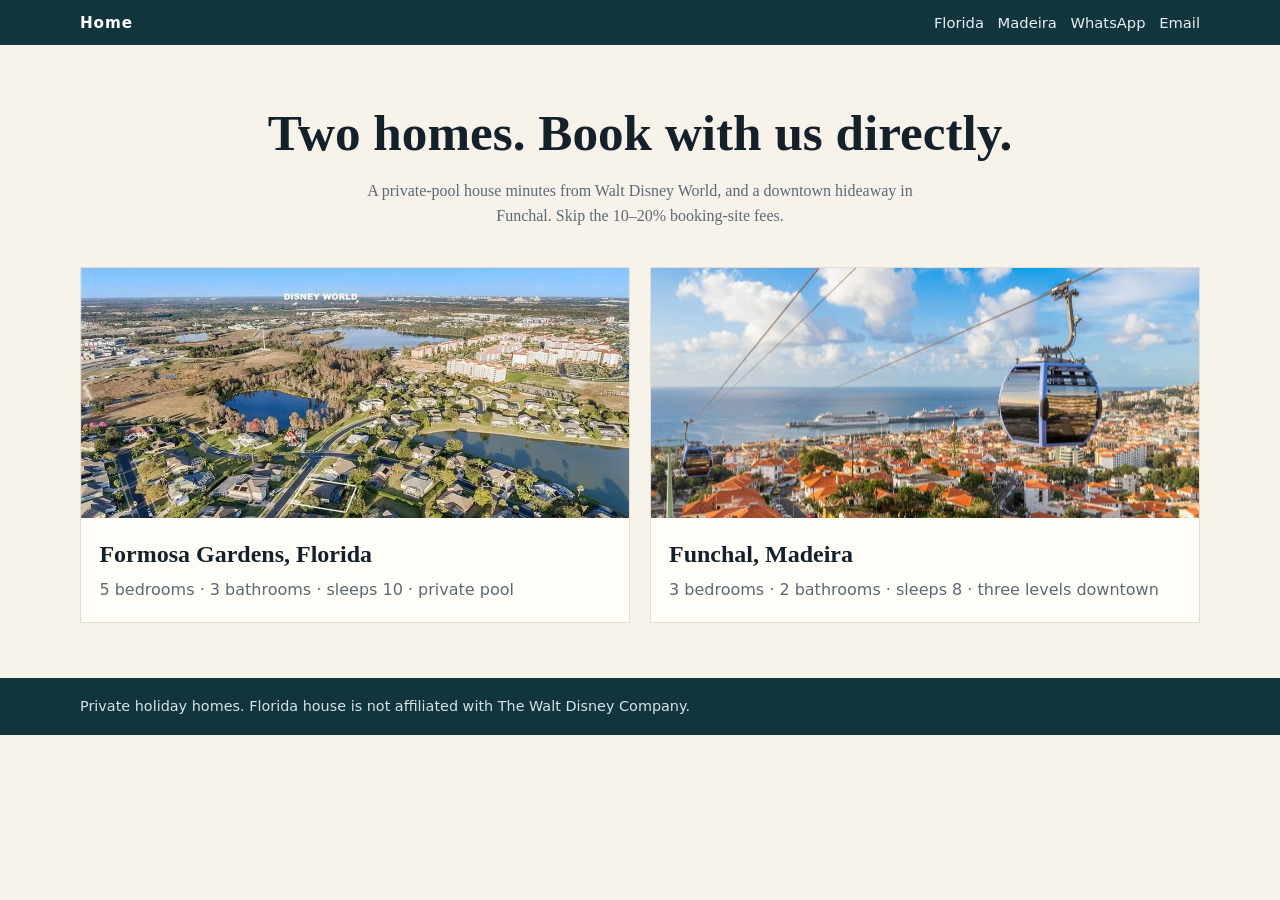
==== public/index.html @ 55bf4daf "Hub Florida card uses D Disney View and Home label" ====
<!DOCTYPE html>
<html lang="en">
<head>
<meta charset="utf-8">
<meta name="viewport" content="width=device-width, initial-scale=1">
<title>Two family homes — near Walt Disney World and Funchal, Madeira</title>
<meta name="description" content="Book direct: a 5-bedroom pool home in Formosa Gardens, Kissimmee, and a 3-bedroom hideaway in downtown Funchal, Madeira.">
<link rel="stylesheet" href="css/site.css">
</head>
<body>
<header><div class="wrap top">
  <a class="brand" href="/">Home</a>
  <nav>
    <a href="/disney/">Florida</a>
    <a href="/madeira/">Madeira</a>
    <a href="https://wa.me/15085071559">WhatsApp</a>
    <a href="mailto:vacation@near-disney.com">Email</a>
  </nav>
</div></header>
<div class="wrap hero-home">
  <h1>Two homes. Book with us directly.</h1>
  <p>A private-pool house minutes from Walt Disney World, and a downtown hideaway in Funchal. Skip the 10–20% booking-site fees.</p>
</div>
<div class="wrap destinations">
  <a class="dest" href="/disney/">
    <img src="images/disney/D%20Disney%20View.webp" alt="Formosa Gardens home">
    <div class="body">
      <h2>Formosa Gardens, Florida</h2>
      <p>5 bedrooms · 3 bathrooms · sleeps 10 · private pool</p>
    </div>
  </a>
  <a class="dest" href="/madeira/">
    <img src="images/madeira/F%20Card%203.webp" alt="Funchal home">
    <div class="body">
      <h2>Funchal, Madeira</h2>
      <p>3 bedrooms · 2 bathrooms · sleeps 8 · three levels downtown</p>
    </div>
  </a>
</div>
<footer><div class="wrap">Private holiday homes. Florida house is not affiliated with The Walt Disney Company.</div></footer>
</body>
</html>
---- public/css/site.css ----
:root{--ink:#14202a;--muted:#5c6a74;--paper:#f7f2ea;--card:#fffdf8;--line:#e6ddd0;--navy:#12343c;--teal:#1b6b72;--wa:#1fa855;--madeira:#c0392b}
*{box-sizing:border-box}body{margin:0;font-family:Georgia,serif;color:var(--ink);background:var(--paper);line-height:1.55}
img{max-width:100%;display:block}a{color:var(--teal)}
.wrap{width:min(1120px,calc(100% - 2rem));margin:0 auto}
header{background:var(--navy);color:#fff;position:sticky;top:0;z-index:20}
.top{display:flex;justify-content:space-between;align-items:center;gap:1rem;padding:.85rem 0;flex-wrap:wrap}
.brand{color:#fff;text-decoration:none;font:700 .95rem system-ui;letter-spacing:.06em}
nav{display:flex;gap:.85rem;flex-wrap:wrap}
nav a{color:#e7f1f2;text-decoration:none;font:400 .92rem system-ui}
.hero-home{padding:3rem 0 1rem;text-align:center}
.hero-home h1{font-size:clamp(2rem,5vw,3.2rem);margin:0 0 .4rem}
.hero-home p{color:var(--muted);max-width:36rem;margin:0 auto}
.destinations{display:grid;gap:1.2rem;padding:1.4rem 0 3.4rem}
@media(min-width:800px){.destinations{grid-template-columns:1fr 1fr}}
.dest{background:var(--card);border:1px solid var(--line);text-decoration:none;color:inherit;overflow:hidden}
.dest img,.dest .ph{width:100%;height:250px;object-fit:cover;background:#d7cfc2}
.dest .body{padding:1.1rem 1.15rem 1.25rem}
.dest h2{margin:0 0 .3rem}.dest p{margin:0;color:var(--muted);font-family:system-ui}
.dest:hover{outline:2px solid var(--teal)}
.slideshow{position:relative;background:#111}
.slideshow .stage{min-height:min(72vh,680px);display:grid;place-items:center;background:#111}
.slideshow img{width:100%;max-height:min(72vh,680px);height:auto;object-fit:contain;display:none;background:#111}
.slideshow img.on{display:block}
.slide-btn{position:absolute;top:50%;transform:translateY(-50%);background:rgba(0,0,0,.45);color:#fff;border:0;width:44px;height:44px;font-size:1.4rem;cursor:pointer}
.prev{left:.6rem}.next{right:.6rem}
.dots{position:absolute;left:0;right:0;bottom:.7rem;display:flex;justify-content:center;gap:.35rem;flex-wrap:wrap}
.dots button{width:8px;height:8px;border-radius:50%;border:0;background:rgba(255,255,255,.4);cursor:pointer}
.dots button.on{background:#fff}
.intro{padding:2rem 0 1rem}
.intro h1{margin:0 0 .35rem;font-size:clamp(1.8rem,4vw,2.5rem)}
.grid{display:grid;gap:1rem}
@media(min-width:720px){.two{grid-template-columns:1.15fr .85fr}.three{grid-template-columns:1fr 1fr 1fr}}
.card{background:var(--card);border:1px solid var(--line);padding:1.1rem 1.15rem}
.facts{margin:.25rem 0 0;padding-left:1.1rem}
.cta{display:flex;gap:.7rem;flex-wrap:wrap;margin-top:1rem}
.btn{display:inline-block;text-decoration:none;font:700 .95rem system-ui;padding:.75rem 1.1rem;border-radius:6px}
.wa{background:var(--wa);color:#06240f}.mail{background:var(--navy);color:#fff}
.block{padding:1.2rem 0 2.3rem}
footer{background:var(--navy);color:#d5e4e6;padding:1.3rem 0;font:400 .9rem system-ui}
footer a{color:#fff}
.note{color:var(--muted);font:400 .92rem system-ui}
.ph{display:grid;place-items:center;color:#6b6258;font:400 .9rem system-ui}
.brochure{background:#fff}
.kicker{font:600 .78rem system-ui;letter-spacing:.14em;text-transform:uppercase;color:var(--teal);margin:0 0 .35rem}
.story{max-width:46rem;margin:0 auto;padding:2.4rem 0 1.2rem;text-align:center}
.story h1,.story h2{margin:.2rem 0 .7rem;font-weight:400}
.story h1{font-size:clamp(1.9rem,4vw,2.8rem)}
.story p{margin:0 0 .9rem;font-size:1.05rem}
.split{display:grid;gap:1.6rem;padding:1.4rem 0 2.6rem}
@media(min-width:800px){.split{grid-template-columns:1fr 1fr;align-items:start}}
.split h2{margin-top:0;font-weight:400;color:var(--navy)}
.stay{background:#111;color:#eef6f6;text-align:center;padding:3.2rem 1rem}
.stay h2{margin:0 0 .5rem;font-weight:400;font-size:2rem;color:#fff}
.stay p{max-width:36rem;margin:0 auto 1rem;color:#c9c9c9}
.stay-split{display:grid;background:#111;color:#eef6f6}
@media(min-width:800px){.stay-split{grid-template-columns:1fr 1fr;align-items:stretch}}
.stay-split img{width:100%;height:100%;min-height:280px;object-fit:cover}
.stay-split .copy{padding:2.4rem 1.6rem;display:flex;flex-direction:column;justify-content:center}
.stay-split h2{margin:0 0 .6rem;font-weight:400;font-size:2rem;color:#fff}
.stay-split p{margin:0 0 1rem;color:#c9c9c9}
.contact-block{text-align:center;padding:2.2rem 0 2.8rem}
.contact-block h2{margin:0 0 .4rem;font-weight:400}
body.madeira{background:#fff;color:#333}
body.madeira header,body.madeira footer{background:var(--madeira)}
body.madeira .brand,body.madeira nav a,body.madeira footer a{color:#fff}
body.madeira .story h1{color:var(--madeira)}
body.madeira a{color:var(--madeira)}
body.madeira .mail{background:var(--madeira);color:#fff}
.circles{display:grid;gap:1.6rem;padding:0 0 2.8rem;text-align:center}
@media(min-width:800px){.circles{grid-template-columns:1fr 1fr 1fr}}
.circles h2{margin:.9rem 0 .45rem;font-weight:400;font-size:1.35rem}
.circles p{margin:0 auto;max-width:22rem;color:#555;font-size:.98rem}
.round{width:304px;height:304px;border-radius:50%;object-fit:cover;margin:0 auto;background:#e6e0d8;display:block}
.info-head{text-align:center;padding:2.4rem 0 0}
.info-head h2{color:var(--madeira);letter-spacing:.12em;font:700 1.6rem system-ui;margin:0 0 1.6rem}
.hero-photo{min-height:78vh;display:grid;align-items:end;color:#fff;background:#12343c center/cover no-repeat}
.hero-photo.florida{background-image:linear-gradient(180deg,rgba(18,52,60,.2),rgba(18,52,60,.72)),url("../images/disney/F%20Outside%20Background.jpg")}
.hero-photo .inner{padding:5rem 0 3rem}
.hero-photo h1{margin:0 0 .5rem;font-size:clamp(2rem,5vw,3.3rem);font-weight:400;color:#fff}
.hero-photo p{margin:0 0 1rem;max-width:34rem;color:#e7f1f2}
.stack{max-width:46rem;margin:0 auto;padding:2.2rem 0 0}
.stack h2{margin:1.6rem 0 .5rem;font-weight:400;color:var(--navy)}
.stack p{margin:0 0 .9rem}
.map-box{margin:1.4rem auto 0;max-width:720px;text-align:left;background:var(--card);border:1px solid var(--line);padding:.8rem 1rem 1rem}
.map-box summary{cursor:pointer;font:600 .95rem system-ui;list-style:none}
.map-box iframe{width:100%;height:320px;border:0;margin-top:.8rem}
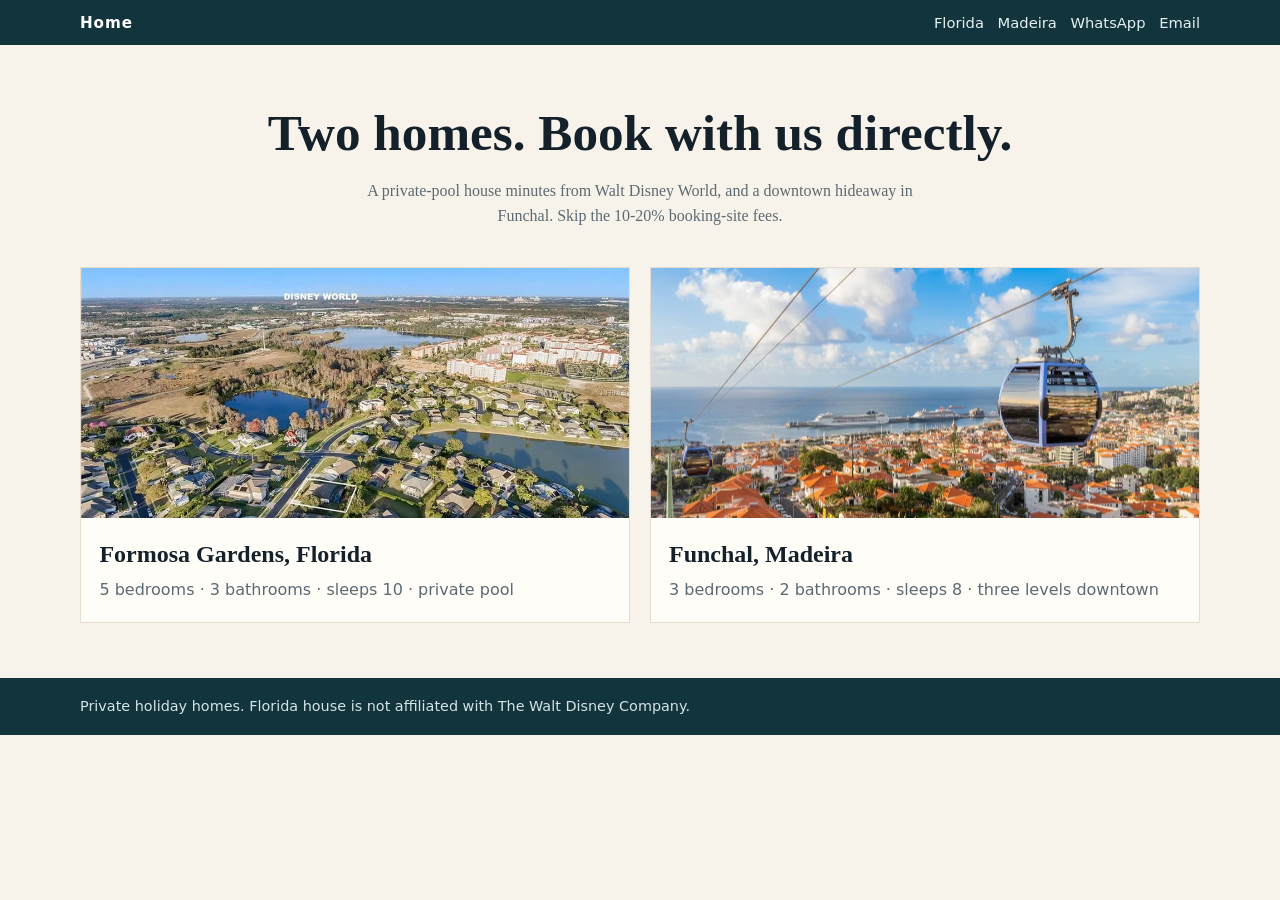
==== commit 6db1a42e: "Hub D Disney View, Home nav labels, Madeira map z=14" ====
--- a/public/index.html
+++ b/public/index.html
@@ -3,7 +3,7 @@
 <head>
 <meta charset="utf-8">
 <meta name="viewport" content="width=device-width, initial-scale=1">
-<title>Two family homes — near Walt Disney World and Funchal, Madeira</title>
+<title>Two family homes - near Walt Disney World and Funchal, Madeira</title>
 <meta name="description" content="Book direct: a 5-bedroom pool home in Formosa Gardens, Kissimmee, and a 3-bedroom hideaway in downtown Funchal, Madeira.">
 <link rel="stylesheet" href="css/site.css">
 </head>
@@ -19,7 +19,7 @@
 </div></header>
 <div class="wrap hero-home">
   <h1>Two homes. Book with us directly.</h1>
-  <p>A private-pool house minutes from Walt Disney World, and a downtown hideaway in Funchal. Skip the 10–20% booking-site fees.</p>
+  <p>A private-pool house minutes from Walt Disney World, and a downtown hideaway in Funchal. Skip the 10-20% booking-site fees.</p>
 </div>
 <div class="wrap destinations">
   <a class="dest" href="/disney/">
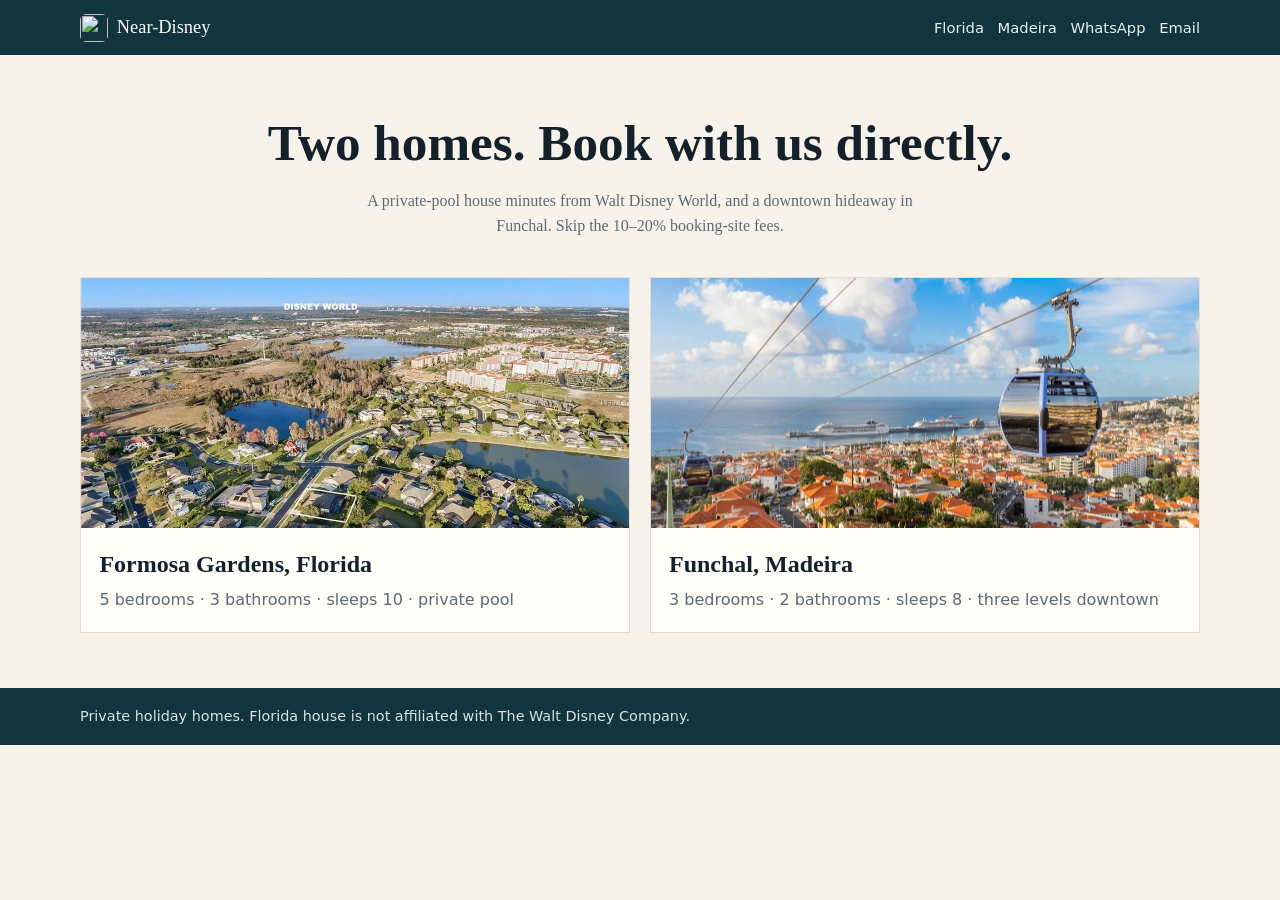
==== commit bf4b5340: "Pass 2: favicon set + brand slot, tighter Florida page with quick facts and lists - Neutral favicon " ====
--- a/public/index.html
+++ b/public/index.html
@@ -5,11 +5,31 @@
 <meta name="viewport" content="width=device-width, initial-scale=1">
 <title>Two family homes - near Walt Disney World and Funchal, Madeira</title>
 <meta name="description" content="Book direct: a 5-bedroom pool home in Formosa Gardens, Kissimmee, and a 3-bedroom hideaway in downtown Funchal, Madeira.">
+<link rel="canonical" href="https://near-disney.com/">
+<meta property="og:type" content="website">
+<meta property="og:site_name" content="Near-Disney">
+<meta property="og:url" content="https://near-disney.com/">
+<meta property="og:title" content="Two family homes. Book direct.">
+<meta property="og:description" content="A private-pool home minutes from Disney and a downtown hideaway in Funchal, Madeira. Skip the 10&ndash;20% booking-site fees.">
+<meta property="og:image" content="https://near-disney.com/images/og-disney-1200x630.jpg">
+<meta property="og:image:width" content="1200">
+<meta property="og:image:height" content="630">
+<meta property="og:image:alt" content="Aerial view of the Formosa Gardens home with Walt Disney World on the horizon">
+<meta name="twitter:card" content="summary_large_image">
+<meta name="twitter:title" content="Two family homes. Book direct.">
+<meta name="twitter:description" content="A private-pool home minutes from Disney and a downtown hideaway in Funchal, Madeira. Skip the 10&ndash;20% booking-site fees.">
+<meta name="twitter:image" content="https://near-disney.com/images/og-disney-1200x630.jpg">
+<link rel="icon" href="/favicon.ico" sizes="any">
+<link rel="icon" href="/favicon.svg" type="image/svg+xml">
+<link rel="icon" href="/favicon-32.png" type="image/png" sizes="32x32">
+<link rel="apple-touch-icon" href="/apple-touch-icon.png">
+<link rel="manifest" href="/site.webmanifest">
 <link rel="stylesheet" href="css/site.css">
 </head>
 <body>
 <header><div class="wrap top">
-  <a class="brand" href="/">Home</a>
+  <!-- BRAND SLOT: placeholder wordmark until BWhitty picks a logo option (see create-research/near-disney-pass2/logos). Swap the img src + name text here. -->
+  <a class="brand brand-slot" href="/"><img class="brand-mark" src="/favicon.svg" alt="" width="28" height="28"><span class="brand-name">Near-Disney</span></a>
   <nav>
     <a href="/disney/">Florida</a>
     <a href="/madeira/">Madeira</a>
@@ -19,7 +39,7 @@
 </div></header>
 <div class="wrap hero-home">
   <h1>Two homes. Book with us directly.</h1>
-  <p>A private-pool house minutes from Walt Disney World, and a downtown hideaway in Funchal. Skip the 10-20% booking-site fees.</p>
+  <p>A private-pool house minutes from Walt Disney World, and a downtown hideaway in Funchal. Skip the 10&ndash;20% booking-site fees.</p>
 </div>
 <div class="wrap destinations">
   <a class="dest" href="/disney/">
--- a/public/css/site.css
+++ b/public/css/site.css
@@ -84,3 +84,85 @@
 .map-box{margin:1.4rem auto 0;max-width:720px;text-align:left;background:var(--card);border:1px solid var(--line);padding:.8rem 1rem 1rem}
 .map-box summary{cursor:pointer;font:600 .95rem system-ui;list-style:none}
 .map-box iframe{width:100%;height:320px;border:0;margin-top:.8rem}
+.cal{max-width:420px;margin:0 auto 2rem;background:var(--card);border:1px solid var(--line);padding:1rem 1.1rem 1.2rem}
+.cal-bar{display:flex;justify-content:space-between;align-items:center;gap:.6rem;margin-bottom:.8rem}
+.cal-title{margin:0;font:600 1rem system-ui}
+.cal-bar button{border:1px solid var(--line);background:#fff;width:36px;height:36px;cursor:pointer}
+.cal-grid{display:grid;grid-template-columns:repeat(7,1fr);gap:4px}
+.cal-grid .dow{font:600 .72rem system-ui;color:var(--muted);text-align:center;padding:.2rem 0}
+.cal-grid .blank{min-height:36px}
+.cal-grid button{border:0;min-height:36px;background:transparent;font:400 .9rem system-ui;cursor:pointer}
+.cal-grid button.open{background:#e8f6ee}
+.cal-grid button.busy{background:#ecdada;color:#7a3a3a;text-decoration:line-through;cursor:default}
+.cal-grid button.past{color:#bbb;cursor:default}
+.legend{display:flex;justify-content:center;gap:1rem;font:400 .85rem system-ui;color:var(--muted);margin:0 0 1rem}
+.legend i{display:inline-block;width:12px;height:12px;margin-right:.3rem;vertical-align:middle}
+.legend .o{background:#e8f6ee}.legend .b{background:#ecdada}
+.owc{display:block;width:100%;max-width:900px;height:720px;border:0;margin:1rem auto 0;background:#fff}
+/* Reviews block + quote form (Create pass 1) */
+.ph-chip{display:inline-block;background:#fff3c4;color:#6b5200;border:1px dashed #c9a100;border-radius:4px;padding:0 .35rem;font:600 .9em system-ui}
+.ph-text{color:#8a7a52;font-style:italic}
+.reviews{background:var(--paper);padding:2.2rem 0 2.4rem}
+.reviews-head{text-align:center;margin-bottom:1.2rem}
+.rating{font:600 1.05rem system-ui;color:var(--navy);margin:0}
+.star-big{color:#e8a317;font-size:1.3rem}.rating .dot{color:var(--muted);margin:0 .2rem}
+.review-grid{display:grid;gap:.9rem;grid-auto-flow:column;grid-auto-columns:82%;overflow-x:auto;scroll-snap-type:x mandatory;padding-bottom:.4rem}
+.review-grid>*{scroll-snap-align:start}
+@media(min-width:800px){.review-grid{grid-auto-flow:row;grid-template-columns:repeat(4,1fr);overflow:visible}}
+.review-card{margin:0;background:var(--card);border:1px solid var(--line);padding:1rem 1rem 1.1rem;display:flex;flex-direction:column;gap:.45rem}
+.review-card blockquote{margin:0;font-size:1rem;flex:1}
+.review-card figcaption{font:400 .85rem system-ui;color:var(--muted)}
+.stars{color:#e8a317;letter-spacing:.08em;font-size:.95rem}
+.src-badge{align-self:flex-start;font:700 .72rem system-ui;letter-spacing:.04em;padding:.2rem .5rem;border-radius:999px;color:#fff;background:var(--navy)}
+.src-badge.airbnb{background:#ff385c}.src-badge.booking{background:#003b95}.src-badge.brotravels{background:var(--teal)}.src-badge.jwguest{background:#5b4a8a}
+.host-card{background:var(--navy);color:#e7f1f2;padding:1.1rem;text-align:center;display:flex;flex-direction:column;align-items:center;gap:.2rem}
+@media(min-width:800px){.host-card{grid-column:span 2;flex-direction:row;flex-wrap:wrap;text-align:left;justify-content:center;column-gap:1rem}}
+.host-photo{width:84px;height:84px;border-radius:50%;object-fit:cover}
+.ph-photo{display:grid;place-items:center;background:#fff3c4;color:#6b5200;border:2px dashed #c9a100;font:600 .72rem system-ui;text-align:center;padding:.4rem}
+.host-card p{margin:0}.host-kicker{font:600 .72rem system-ui;letter-spacing:.14em;text-transform:uppercase;color:#9fc7cb}
+.host-name{font-size:1.4rem;color:#fff}.host-line{font:400 .92rem system-ui;color:#cfe0e2}
+.btn.small{padding:.5rem .9rem;font-size:.88rem;margin-top:.4rem}
+.quote{padding:2.4rem 0 1rem;background:#fff}
+.quote-grid{display:grid;gap:1.4rem}
+@media(min-width:860px){.quote-grid{grid-template-columns:1fr 1.1fr;align-items:stretch}}
+.quote-photo{position:relative;min-height:220px;overflow:hidden}
+.quote-photo img{width:100%;height:100%;object-fit:cover;position:absolute;inset:0}
+.quote-icons{position:absolute;left:0;right:0;bottom:0;margin:0;padding:.7rem;list-style:none;display:flex;gap:.5rem;justify-content:center;background:linear-gradient(0deg,rgba(18,52,60,.85),rgba(18,52,60,0))}
+.quote-icons li{background:rgba(255,255,255,.92);color:var(--navy);font:400 .8rem system-ui;padding:.35rem .6rem;border-radius:999px}
+.quote-icons b{font-weight:800}
+.quote-box h2{margin:0 0 .3rem;font-weight:400;color:var(--navy);font-size:1.9rem}
+.from-line{font:600 1rem system-ui;margin:0 0 1rem;color:var(--ink)}
+.from-line .price{font-size:1.05em}
+#quote-form label{display:block;font:600 .85rem system-ui;color:var(--navy);margin:0 0 .75rem}
+#quote-form input[type=date],#quote-form input[type=text],#quote-form input[type=email],#quote-form select,#quote-form textarea{display:block;width:100%;margin-top:.3rem;padding:.65rem .7rem;font:400 1rem system-ui;border:1px solid #cfc5b5;border-radius:6px;background:#fff;color:var(--ink);min-height:44px}
+#quote-form .row2{display:grid;grid-template-columns:1fr 1fr;gap:.75rem}
+#quote-form fieldset.pool{border:0;margin:0 0 .75rem;padding:0}
+#quote-form legend{font:600 .85rem system-ui;color:var(--navy);padding:0;margin-bottom:.3rem}
+#quote-form legend small,#quote-form label small{font-weight:400;color:var(--muted)}
+#quote-form label.inline{display:inline-flex;align-items:center;gap:.35rem;font-weight:400;font-size:1rem;margin:.35rem 1rem 0 0;color:var(--ink)}
+#quote-form label.check{display:flex;font-size:.9rem;color:var(--muted);margin:-.2rem 0 .9rem}
+#quote-form input[type=radio],#quote-form input[type=checkbox]{width:20px;height:20px;accent-color:var(--teal)}
+.hp{position:absolute!important;left:-9999px;width:1px;height:1px;overflow:hidden}
+.btn.big{width:100%;border:0;cursor:pointer;padding:.95rem 1rem;font-size:1.05rem}
+.btn.big:disabled{opacity:.6}
+.form-status{margin:.7rem 0 0;font:600 .95rem system-ui;min-height:1.2em}
+.form-status.ok{color:#1b7a3d}.form-status.err{color:#b3261e}
+/* Pass 2: brand slot, quick facts, info lists */
+.brand-slot{display:inline-flex;align-items:center;gap:.55rem;font:400 1.15rem Georgia,serif;letter-spacing:0}
+.brand-mark{width:28px;height:28px;border-radius:6px}
+.facts-band{background:var(--navy);color:#e7f1f2;border-top:1px solid rgba(255,255,255,.12)}
+.quick-facts{list-style:none;margin:0;padding:.9rem 0;display:grid;grid-template-columns:repeat(5,1fr);gap:.6rem}
+.quick-facts li{display:flex;flex-direction:column;align-items:center;text-align:center;font:400 .92rem system-ui;gap:.2rem}
+.quick-facts b{font-weight:800;color:#fff}
+.quick-facts small{font-size:.72rem;color:#9fc7cb}
+.quick-facts svg{width:26px;height:26px;fill:none;stroke:#7fc4c9;stroke-width:1.7;stroke-linecap:round;stroke-linejoin:round}
+@media(max-width:640px){.quick-facts{grid-template-columns:repeat(3,1fr);row-gap:.9rem}.quick-facts li{font-size:.85rem}}
+.info-lists{padding:2.4rem 0 1.6rem}
+.info-lead{max-width:40rem;margin:0 auto 1.4rem;text-align:center;font-size:1.1rem;color:var(--navy)}
+.info-grid{display:grid;gap:1.1rem}
+@media(min-width:720px){.info-grid{grid-template-columns:1fr 1fr}}
+@media(min-width:1000px){.info-grid{grid-template-columns:repeat(3,1fr)}}
+.info-grid>div{background:var(--card);border:1px solid var(--line);padding:1rem 1.15rem 1.1rem}
+.info-grid h2{margin:0 0 .4rem;font-weight:400;color:var(--navy);font-size:1.35rem}
+.info-grid .facts li{margin:.2rem 0}
+.info-grid .note{margin:.6rem 0 0}
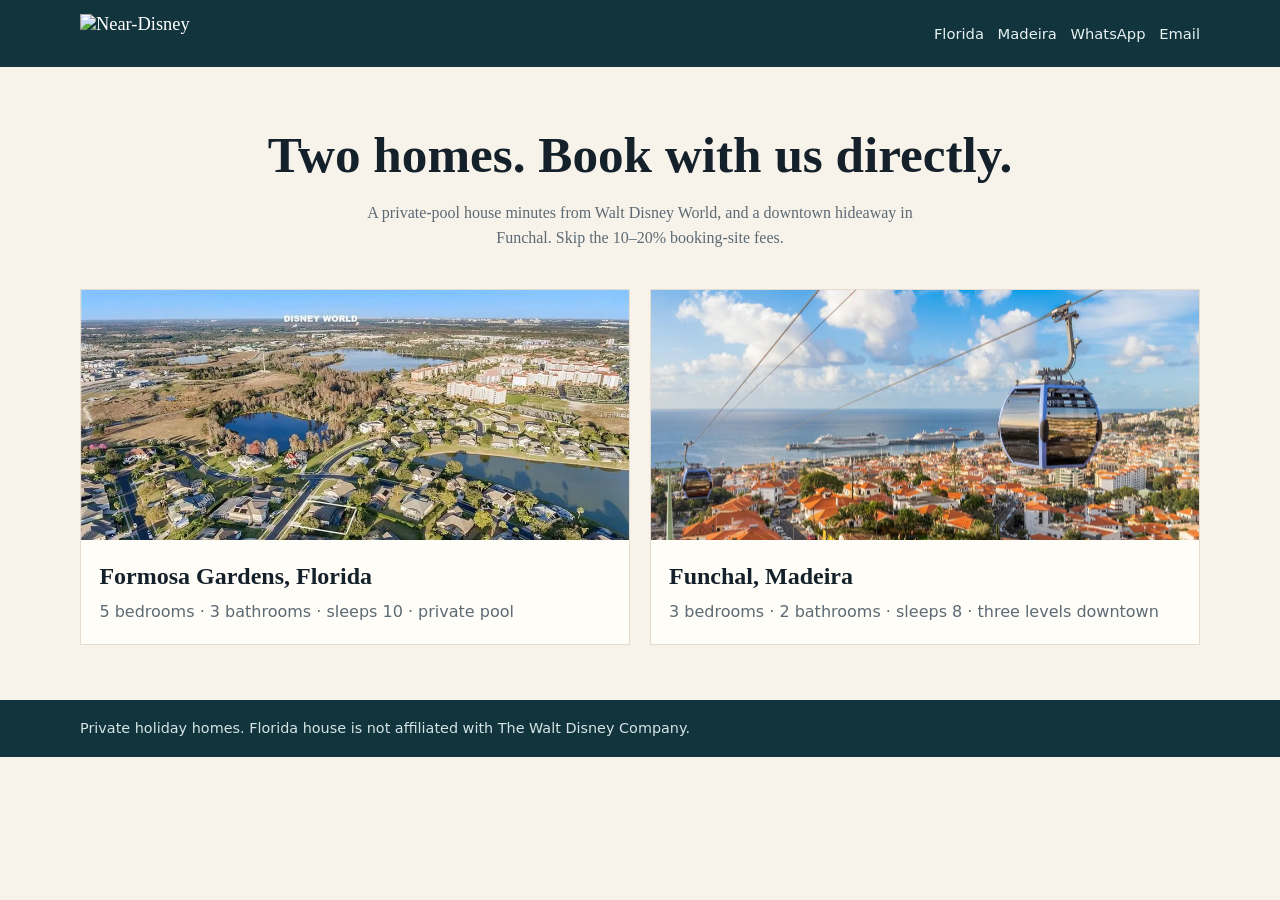
==== commit fcb22036: "Apply logo option 1 to header brand slots; replace host card with Near Disney Villa brand card - Lig" ====
--- a/public/index.html
+++ b/public/index.html
@@ -28,8 +28,8 @@
 </head>
 <body>
 <header><div class="wrap top">
-  <!-- BRAND SLOT: placeholder wordmark until BWhitty picks a logo option (see create-research/near-disney-pass2/logos). Swap the img src + name text here. -->
-  <a class="brand brand-slot" href="/"><img class="brand-mark" src="/favicon.svg" alt="" width="28" height="28"><span class="brand-name">Near-Disney</span></a>
+  <!-- BRAND SLOT: logo option 1 "Arch & Pool" (light tile for navy/red headers). Files: /images/brand/ -->
+  <a class="brand brand-slot" href="/"><img class="brand-logo" src="/images/brand/header-near-disney.svg" alt="Near-Disney" height="40"></a>
   <nav>
     <a href="/disney/">Florida</a>
     <a href="/madeira/">Madeira</a>
--- a/public/css/site.css
+++ b/public/css/site.css
@@ -117,9 +117,8 @@
 .src-badge.airbnb{background:#ff385c}.src-badge.booking{background:#003b95}.src-badge.brotravels{background:var(--teal)}.src-badge.jwguest{background:#5b4a8a}
 .host-card{background:var(--navy);color:#e7f1f2;padding:1.1rem;text-align:center;display:flex;flex-direction:column;align-items:center;gap:.2rem}
 @media(min-width:800px){.host-card{grid-column:span 2;flex-direction:row;flex-wrap:wrap;text-align:left;justify-content:center;column-gap:1rem}}
-.host-photo{width:84px;height:84px;border-radius:50%;object-fit:cover}
 .ph-photo{display:grid;place-items:center;background:#fff3c4;color:#6b5200;border:2px dashed #c9a100;font:600 .72rem system-ui;text-align:center;padding:.4rem}
-.host-card p{margin:0}.host-kicker{font:600 .72rem system-ui;letter-spacing:.14em;text-transform:uppercase;color:#9fc7cb}
+.host-card p{margin:0}
 .host-name{font-size:1.4rem;color:#fff}.host-line{font:400 .92rem system-ui;color:#cfe0e2}
 .btn.small{padding:.5rem .9rem;font-size:.88rem;margin-top:.4rem}
 .quote{padding:2.4rem 0 1rem;background:#fff}
@@ -166,3 +165,9 @@
 .info-grid h2{margin:0 0 .4rem;font-weight:400;color:var(--navy);font-size:1.35rem}
 .info-grid .facts li{margin:.2rem 0}
 .info-grid .note{margin:.6rem 0 0}
+/* Logo option 1 in header */
+.brand-logo{height:40px;width:auto;display:block}
+@media(max-width:480px){.brand-logo{height:34px}}
+.brand-card-mark{width:72px;height:72px;border-radius:14px}
+.brand-card .host-line{max-width:22rem}
+@media(min-width:800px){.brand-card{flex-wrap:nowrap;align-items:center}.brand-card .btn{margin-top:0;white-space:nowrap}}
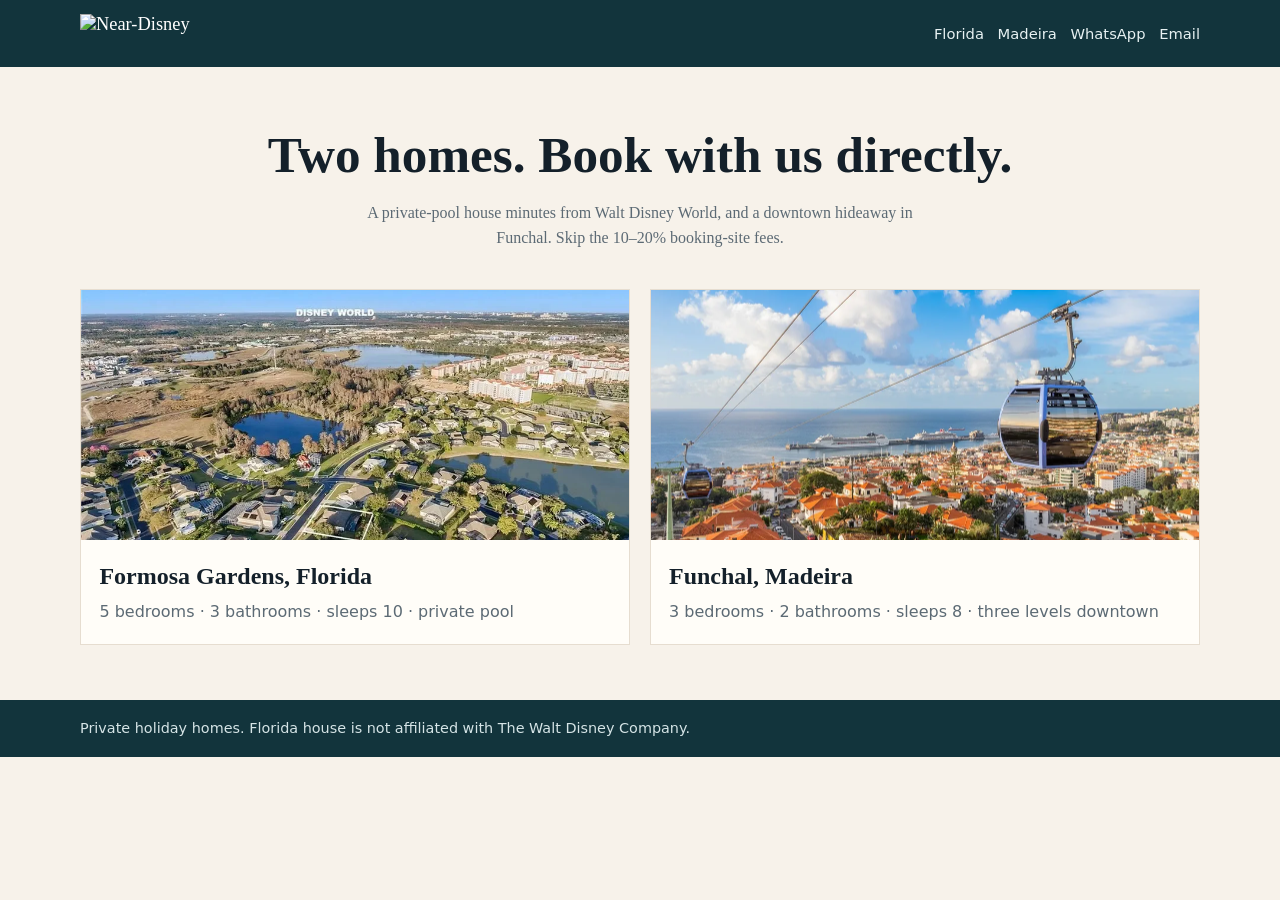
==== commit 653bc71c: "Watermark-free recrops of Florida hero and home card photo - f-outside-background-v2.jpg: F Outside " ====
--- a/public/index.html
+++ b/public/index.html
@@ -11,14 +11,14 @@
 <meta property="og:url" content="https://near-disney.com/">
 <meta property="og:title" content="Two family homes. Book direct.">
 <meta property="og:description" content="A private-pool home minutes from Disney and a downtown hideaway in Funchal, Madeira. Skip the 10&ndash;20% booking-site fees.">
-<meta property="og:image" content="https://near-disney.com/images/og-disney-1200x630.jpg">
+<meta property="og:image" content="https://near-disney.com/images/og-disney-1200x630-v2.jpg">
 <meta property="og:image:width" content="1200">
 <meta property="og:image:height" content="630">
 <meta property="og:image:alt" content="Aerial view of the Formosa Gardens home with Walt Disney World on the horizon">
 <meta name="twitter:card" content="summary_large_image">
 <meta name="twitter:title" content="Two family homes. Book direct.">
 <meta name="twitter:description" content="A private-pool home minutes from Disney and a downtown hideaway in Funchal, Madeira. Skip the 10&ndash;20% booking-site fees.">
-<meta name="twitter:image" content="https://near-disney.com/images/og-disney-1200x630.jpg">
+<meta name="twitter:image" content="https://near-disney.com/images/og-disney-1200x630-v2.jpg">
 <link rel="icon" href="/favicon.ico" sizes="any">
 <link rel="icon" href="/favicon.svg" type="image/svg+xml">
 <link rel="icon" href="/favicon-32.png" type="image/png" sizes="32x32">
@@ -43,7 +43,7 @@
 </div>
 <div class="wrap destinations">
   <a class="dest" href="/disney/">
-    <img src="images/disney/D%20Disney%20View.webp" alt="Formosa Gardens home">
+    <img src="images/disney/d-disney-view-v2.webp" alt="Formosa Gardens home">
     <div class="body">
       <h2>Formosa Gardens, Florida</h2>
       <p>5 bedrooms · 3 bathrooms · sleeps 10 · private pool</p>
--- a/public/css/site.css
+++ b/public/css/site.css
@@ -74,7 +74,7 @@
 .info-head{text-align:center;padding:2.4rem 0 0}
 .info-head h2{color:var(--madeira);letter-spacing:.12em;font:700 1.6rem system-ui;margin:0 0 1.6rem}
 .hero-photo{min-height:78vh;display:grid;align-items:end;color:#fff;background:#12343c center/cover no-repeat}
-.hero-photo.florida{background-image:linear-gradient(180deg,rgba(18,52,60,.2),rgba(18,52,60,.72)),url("../images/disney/F%20Outside%20Background.jpg")}
+.hero-photo.florida{background-image:linear-gradient(180deg,rgba(18,52,60,.2),rgba(18,52,60,.72)),url("../images/disney/f-outside-background-v2.jpg")}
 .hero-photo .inner{padding:5rem 0 3rem}
 .hero-photo h1{margin:0 0 .5rem;font-size:clamp(2rem,5vw,3.3rem);font-weight:400;color:#fff}
 .hero-photo p{margin:0 0 1rem;max-width:34rem;color:#e7f1f2}
@@ -171,3 +171,6 @@
 .brand-card-mark{width:72px;height:72px;border-radius:14px}
 .brand-card .host-line{max-width:22rem}
 @media(min-width:800px){.brand-card{flex-wrap:nowrap;align-items:center}.brand-card .btn{margin-top:0;white-space:nowrap}}
+/* Madeira header: plain serif wordmark */
+.brand-wordmark{font:400 1.35rem/1.2 Georgia,serif;letter-spacing:.01em;color:#fff}
+@media(max-width:480px){.brand-wordmark{font-size:1.15rem}}
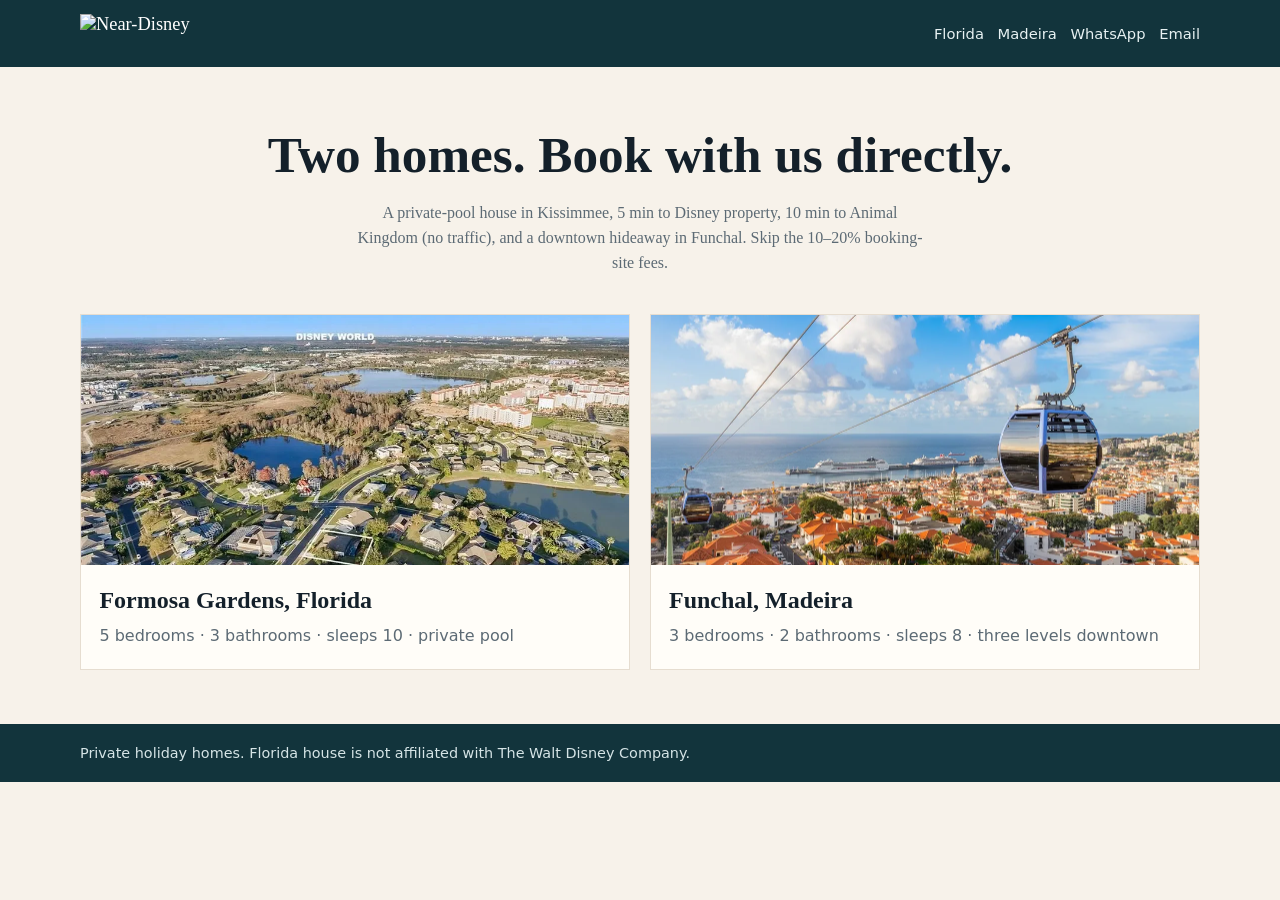
==== commit b63b12e1: "Drive-time wording: '5 min to Disney property, 10 min to Animal Kingdom' - /disney/: facts strip (tw" ====
--- a/public/index.html
+++ b/public/index.html
@@ -10,14 +10,14 @@
 <meta property="og:site_name" content="Near-Disney">
 <meta property="og:url" content="https://near-disney.com/">
 <meta property="og:title" content="Two family homes. Book direct.">
-<meta property="og:description" content="A private-pool home minutes from Disney and a downtown hideaway in Funchal, Madeira. Skip the 10&ndash;20% booking-site fees.">
+<meta property="og:description" content="A private-pool home in Kissimmee, 5 min to Disney property, 10 min to Animal Kingdom (no traffic), and a downtown hideaway in Funchal, Madeira. Skip the 10&ndash;20% booking-site fees.">
 <meta property="og:image" content="https://near-disney.com/images/og-disney-1200x630-v2.jpg">
 <meta property="og:image:width" content="1200">
 <meta property="og:image:height" content="630">
 <meta property="og:image:alt" content="Aerial view of the Formosa Gardens home with Walt Disney World on the horizon">
 <meta name="twitter:card" content="summary_large_image">
 <meta name="twitter:title" content="Two family homes. Book direct.">
-<meta name="twitter:description" content="A private-pool home minutes from Disney and a downtown hideaway in Funchal, Madeira. Skip the 10&ndash;20% booking-site fees.">
+<meta name="twitter:description" content="A private-pool home in Kissimmee, 5 min to Disney property, 10 min to Animal Kingdom (no traffic), and a downtown hideaway in Funchal, Madeira. Skip the 10&ndash;20% booking-site fees.">
 <meta name="twitter:image" content="https://near-disney.com/images/og-disney-1200x630-v2.jpg">
 <link rel="icon" href="/favicon.ico" sizes="any">
 <link rel="icon" href="/favicon.svg" type="image/svg+xml">
@@ -39,7 +39,7 @@
 </div></header>
 <div class="wrap hero-home">
   <h1>Two homes. Book with us directly.</h1>
-  <p>A private-pool house minutes from Walt Disney World, and a downtown hideaway in Funchal. Skip the 10&ndash;20% booking-site fees.</p>
+  <p>A private-pool house in Kissimmee, 5 min to Disney property, 10 min to Animal Kingdom (no traffic), and a downtown hideaway in Funchal. Skip the 10&ndash;20% booking-site fees.</p>
 </div>
 <div class="wrap destinations">
   <a class="dest" href="/disney/">
--- a/public/css/site.css
+++ b/public/css/site.css
@@ -174,3 +174,11 @@
 /* Madeira header: plain serif wordmark */
 .brand-wordmark{font:400 1.35rem/1.2 Georgia,serif;letter-spacing:.01em;color:#fff}
 @media(max-width:480px){.brand-wordmark{font-size:1.15rem}}
+
+/* v3: real reviews summary + payment line */
+.rating-cats{list-style:none;margin:.45rem 0 0;padding:0;display:flex;flex-wrap:wrap;justify-content:center;gap:.25rem .9rem;font:400 .8rem system-ui;color:var(--muted)}
+.review-card blockquote{line-height:1.5}
+.pay-line{font:500 .9rem system-ui;color:var(--muted);margin:-.6rem 0 1rem}
+#quote-form legend small{display:block;font-size:.78rem;margin-top:.1rem}
+.superhost-badge{display:inline-block;vertical-align:middle;margin-left:.55rem;padding:.18rem .6rem;border-radius:999px;background:var(--navy);color:#fff;border:1px solid var(--teal);font:700 .72rem/1.3 system-ui;letter-spacing:.04em;white-space:nowrap}
+.quote-icons{flex-wrap:wrap;gap:.4rem}.quote-icons li{white-space:nowrap}
